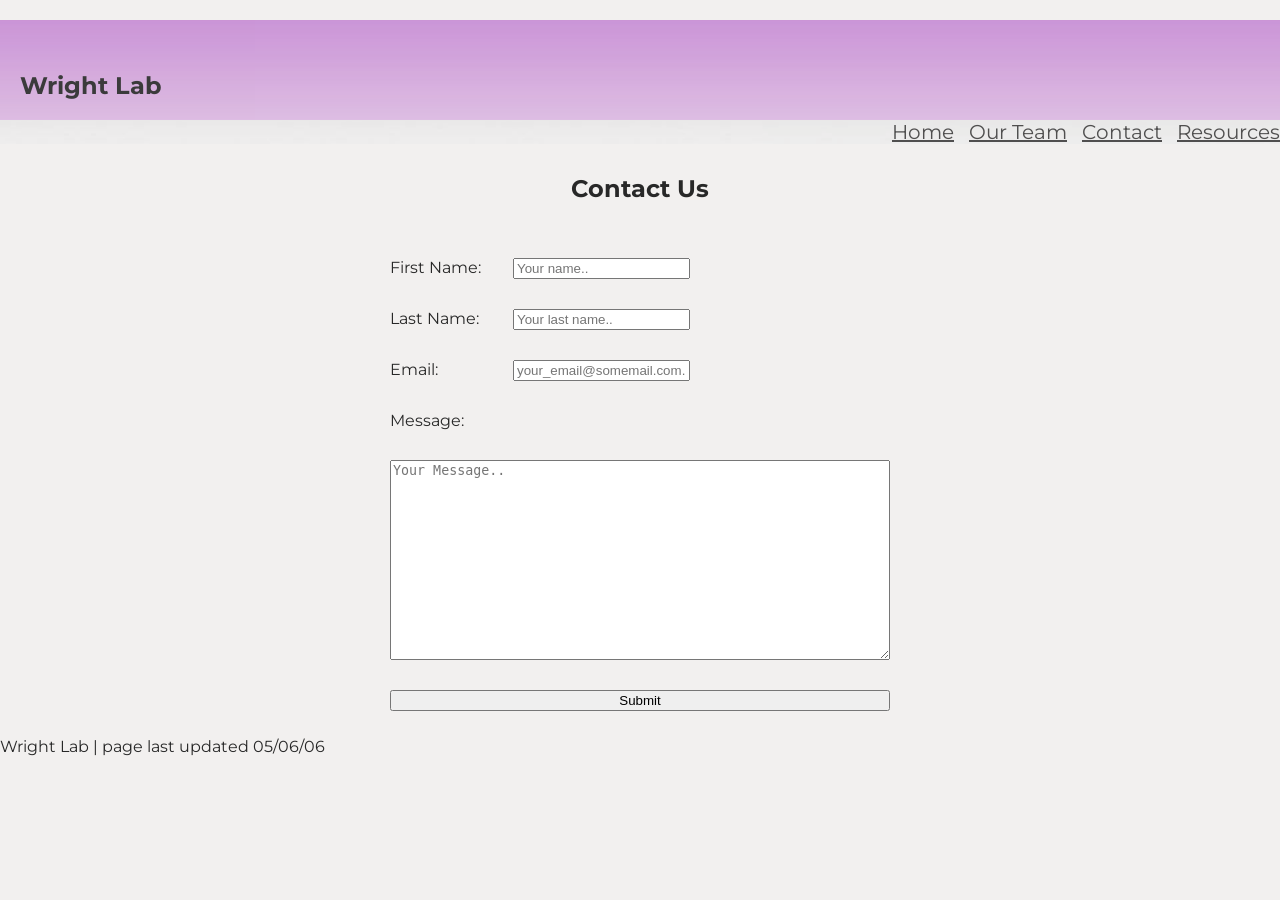
==== contact.html @ 9481153f "website time" ====
<html>
  <head> 
    <link rel = "stylesheet" href="contact_style.css"> 
    <link rel = "stylesheet" href="https://fonts.googleapis.com/css?family=Montserrat">


  </head>

  <body>
    <div class = "wrapper">
      <header class = "main-head"> 

        <div class="bg-img">

          <H2 class="title">

            Wright Lab

          </H2>

        <div>

      </header> 
      
      <nav class = "main-nav">

          <a href="index.html"> Home </a> 
          <a href="team.html"> Our Team </a>
          <a href="contact.html"> Contact </a>
          <a href="resources.html"> Resources </a>


      </nav>
      
      <article class="content"> 
        
        <h1> Contact Us </h1> 
        
        <div class="contact-div"> 
          <form>

            <div> <label for="fname"> First Name:</label>
              <input type="text" id="fname" name="firstname" placeholder="Your name.."> 
            </div>


            <div> <label for="lname"> Last Name: </label>
              <input type="text" id="lname" name="lastname" placeholder="Your last name.."> 
            </div>


            <div> <label for="email"> Email: </label>
              <input type="text" id="email" name="email" placeholder="your_email@somemail.com.."> 
            </div>

            <label for="Message"> Message: </label>
              <textarea id="message" name="message" placeholder="Your Message.." style="height:200px"></textarea> 
            

            <input id="submit" type="submit" value="Submit">

          
          </form>   
        </div>

      </article>
      <footer class="main-footer"> Wright Lab | page last updated 05/06/06  </footer>

    </div>
  </body>

</html>
---- contact_style.css ----
html {
  margin: 0px;
  height: 100%;
  width: 100%;
}
body {
  margin: 0px;
  min-height: 100%;
  width: 100%;
  font-family: Montserrat;
  background-color: #F2F0EF;
  color: #282828;
}

.main-head {
  grid-area: header;
}

.content {
  margin: 10px;
  grid-area: content;
}


.main-nav {
  grid-area: nav;
}

.main-footer {
  grid-area: footer;

}

.wrapper {
  display: grid; 
  gap: 0px;
  grid-template-areas:
    "header"
    "nav"
    "content"
    "footer"
}
nav {
  display: flex; 
  gap: 15px;  
  justify-content: right;


  background-image: url("white-gradient.jpg");
  opacity: 0.8;
  min-height: 20px;

  background-position: 0% 32%;
  background-repeat: no-repeat;
  background-size: cover;
  position: relative;

}
/* Can match darker purple for smaller screens*/

nav a {
  color: #282828;
  font-size: 20px;

}

@media (width >= 500px) {
  .wrapper {
    "header  header"
    "nav     nav"
    "content content"
    "footer  footer";

  }
}


.content {
  display: flex;
  flex-flow: column;
  justify-content: space-between;
  align-items: center;
  gap: 35px;

}


.main-head .bg-img {
  opacity: 0.9;
  background-image: url("purple-gradient.jpg");
  transform: scale(-1, -1);
  min-height: 100px;

  background-position: 0% 25%;
  background-repeat: no-repeat;
  background-size: cover;
  position: relative;
}

.main-head .bg-img .title {
  font-weight: bold;
  transform: scale(-1, -1);
  padding: 20px;
}

.content .team-box {
  display:flex;
  background-color: white;
  height: 300px;
  width: 900px;
  outline: 2px solid #282828;
  box-shadow: 3px 3px 1px #282828;


  
}
.content .team-box .text{
  padding: 20px;
}

.content .team-box img {
  float: left;
  max-height: 300px;
  max-width: 900px;
}

.content .contact-div {
  display: flex;
  justify-content: center;
}
.content .contact-div form {
  display: flex;
  width: 500px;
  gap: 30px;
  flex-direction: column;
}

.content .contact-div form div {
  width: 300px;
  display: flex;
  justify-content: space-between;
}
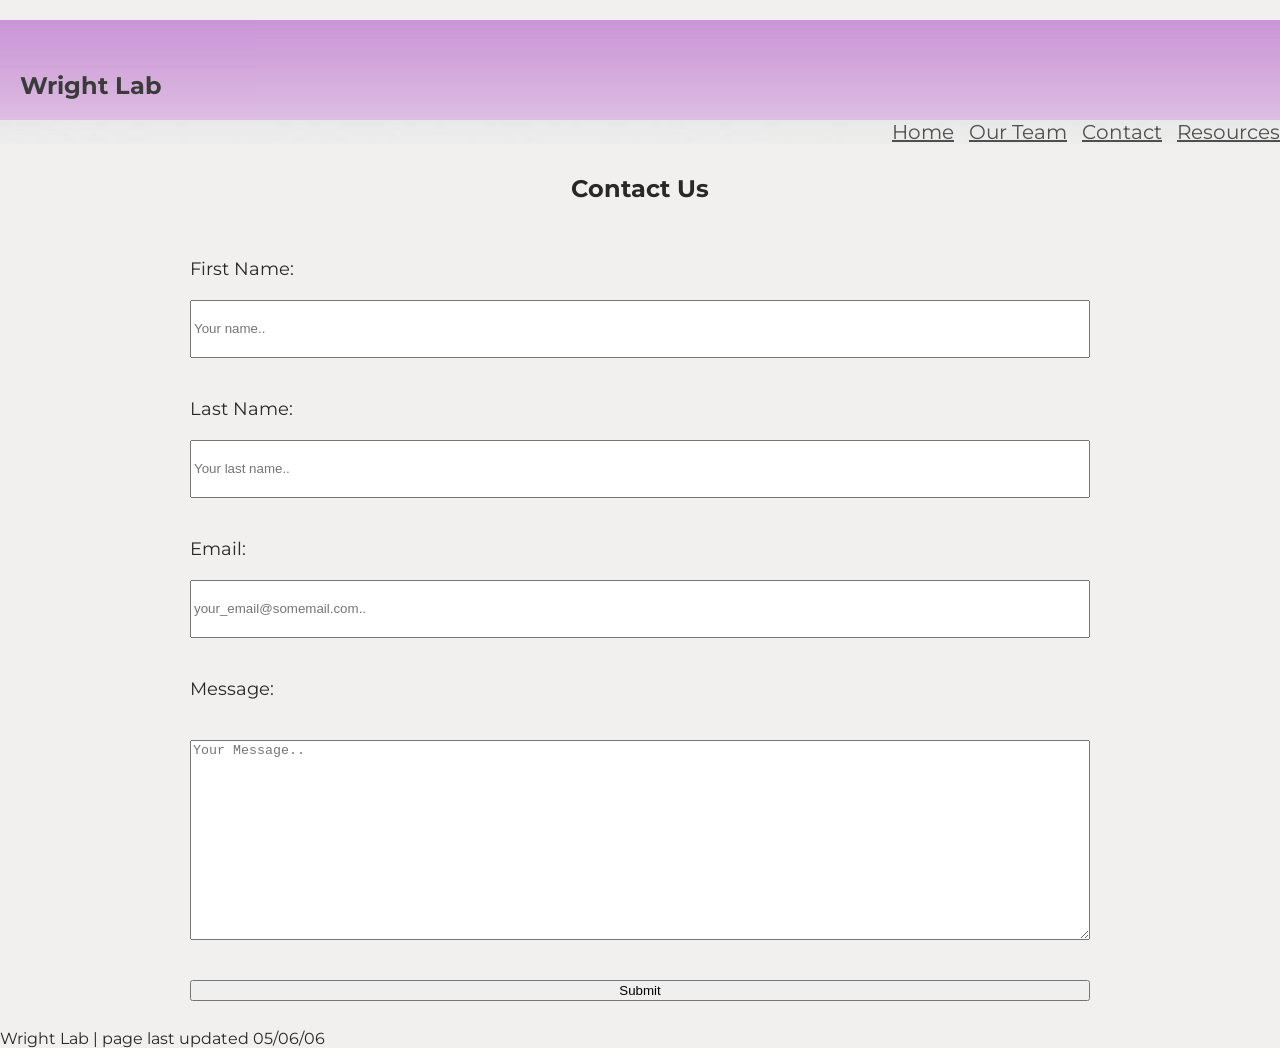
==== commit 3e499dbc: "website functional" ====
--- a/contact.html
+++ b/contact.html
@@ -37,7 +37,7 @@
         <h1> Contact Us </h1> 
         
         <div class="contact-div"> 
-          <form>
+          <form action="https://formspree.io/f/mykorboz" method="POST">
 
             <div> <label for="fname"> First Name:</label>
               <input type="text" id="fname" name="firstname" placeholder="Your name.."> 
--- a/contact_style.css
+++ b/contact_style.css
@@ -103,42 +103,40 @@
   padding: 20px;
 }
 
-.content .team-box {
-  display:flex;
-  background-color: white;
-  height: 300px;
-  width: 900px;
-  outline: 2px solid #282828;
-  box-shadow: 3px 3px 1px #282828;
 
-
-  
-}
-.content .team-box .text{
-  padding: 20px;
-}
-
-.content .team-box img {
-  float: left;
-  max-height: 300px;
-  max-width: 900px;
-}
 
 .content .contact-div {
   display: flex;
   justify-content: center;
 }
 .content .contact-div form {
+  font-size: 18px;
   display: flex;
-  width: 500px;
-  gap: 30px;
+  width: 900px;
+  gap: 40px;
   flex-direction: column;
 }
 
 .content .contact-div form div {
-  width: 300px;
+  width: 900px;
+  height: 100px;
   display: flex;
-  justify-content: space-between;
+  flex-direction: column;
+  justify-content: flex-left;
+  gap: 20px;
+}
+
+.content .contact-div form div input{
+  width: 900px;
+  height: 100px;
 }
 
 
+.content .contact-div label textarea{
+  height: 500px;
+}
+
+
+
+
+
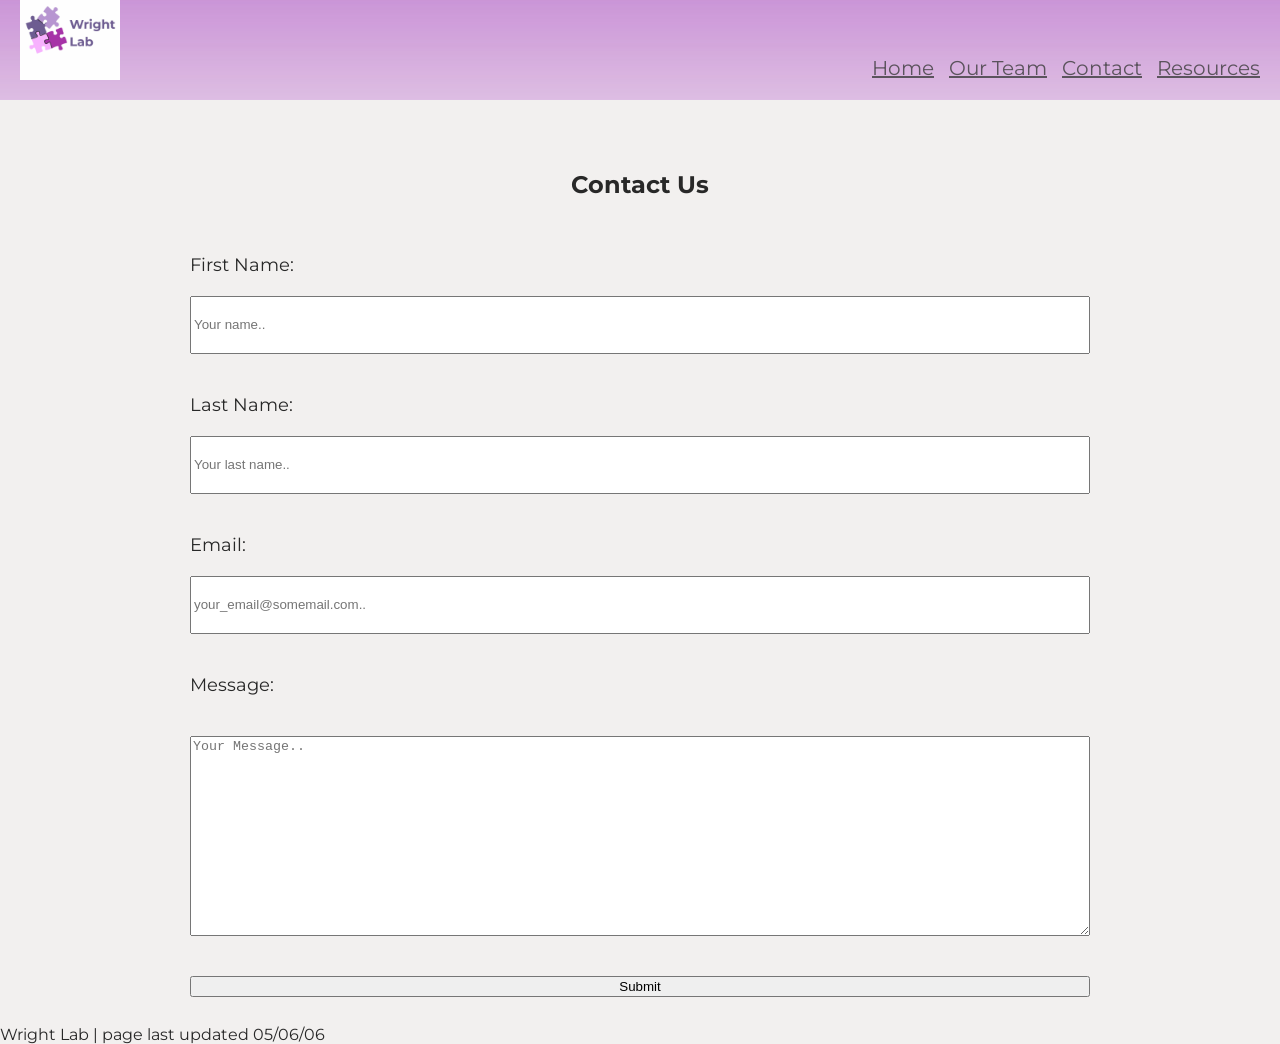
==== commit b5cef505: "new changes" ====
--- a/contact.html
+++ b/contact.html
@@ -12,25 +12,33 @@
 
         <div class="bg-img">
 
-          <H2 class="title">
+          <img class="title" src="logo.png">
 
-            Wright Lab
+          </img> 
 
-          </H2>
+           <div class="right"> 
+
+            <div class="placeholder top-right"> </div> 
+
+
+            <nav class = "main-nav">
+
+                <a href="index.html"> Home </a> 
+                <a href="team.html"> Our Team </a>
+                <a href="contact.html"> Contact </a>
+                <a href="resources.html"> Resources </a>
+
+
+            </nav>
+            
+          </div>
+
 
         <div>
 
       </header> 
       
-      <nav class = "main-nav">
-
-          <a href="index.html"> Home </a> 
-          <a href="team.html"> Our Team </a>
-          <a href="contact.html"> Contact </a>
-          <a href="resources.html"> Resources </a>
-
-
-      </nav>
+     
       
       <article class="content"> 
         
--- a/contact_style.css
+++ b/contact_style.css
@@ -40,20 +40,20 @@
     "content"
     "footer"
 }
+
+.main-head .bg-img .right .main-nav {
+
+  transform: scale(-1, -1);
+  padding: 20px;
+}
+
 nav {
   display: flex; 
   gap: 15px;  
   justify-content: right;
 
 
-  background-image: url("white-gradient.jpg");
   opacity: 0.8;
-  min-height: 20px;
-
-  background-position: 0% 32%;
-  background-repeat: no-repeat;
-  background-size: cover;
-  position: relative;
 
 }
 /* Can match darker purple for smaller screens*/
@@ -98,9 +98,11 @@
 }
 
 .main-head .bg-img .title {
-  font-weight: bold;
   transform: scale(-1, -1);
   padding: 20px;
+  height: 100px;
+  width: 100px;
+  float:right;
 }
 
 
@@ -140,3 +142,4 @@
 
 
 
+
